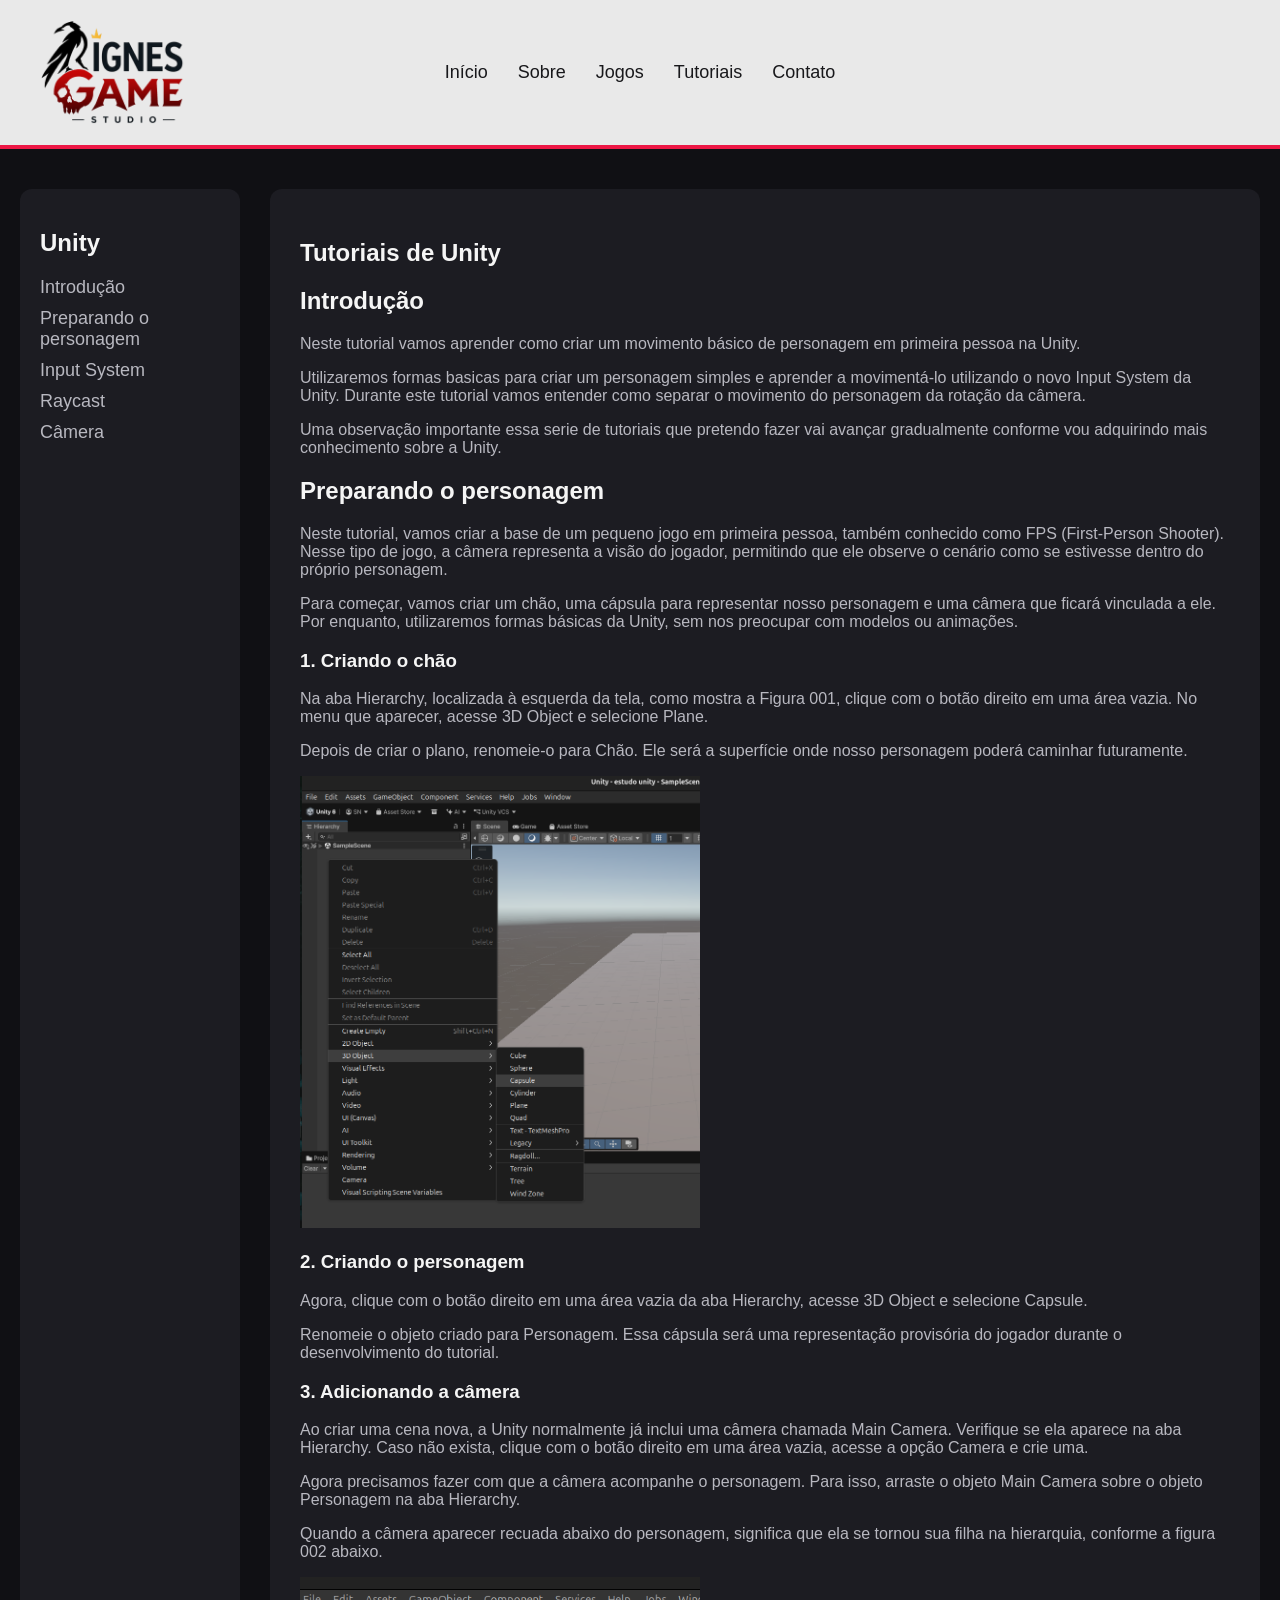
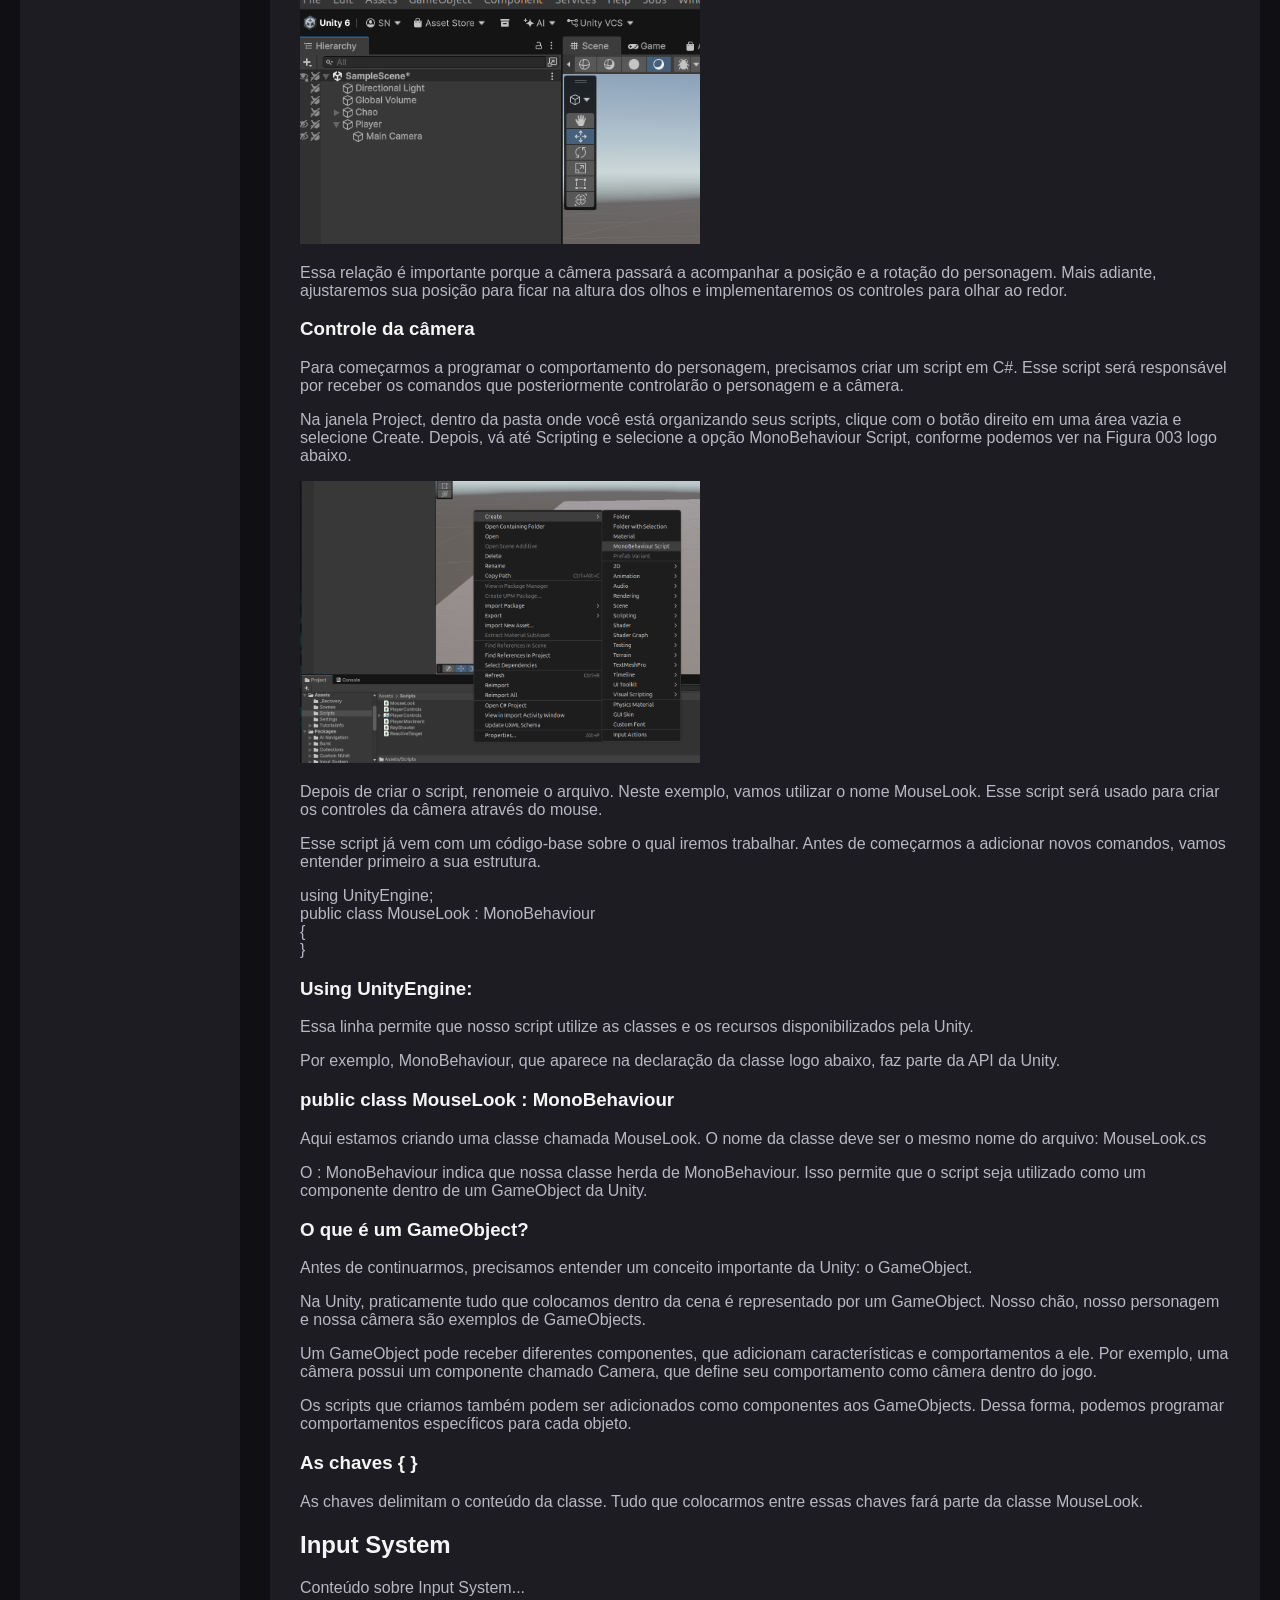
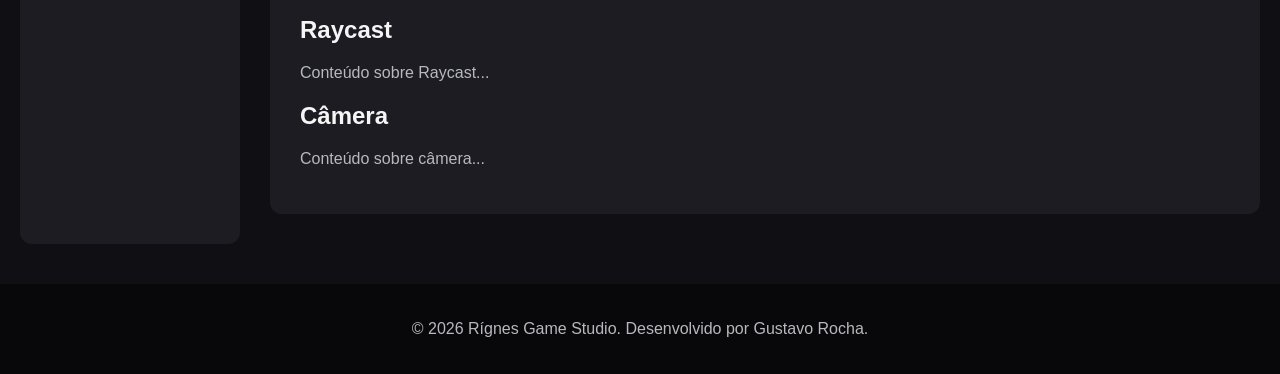
==== tutoriais/unity.html @ b79ad734 "Publica primeira versão do site" ====
<!DOCTYPE html>
<html lang="pt-BR">

<head>
    <meta charset="UTF-8">
    <meta name="viewport" content="width=device-width, initial-scale=1.0">
    <title>Rígnes Game Studio</title>
    <link rel="stylesheet" href="../style.css">
</head>

<body>
    <header>
        <img src="../imagens/logo/logo-rignes.png" alt="logomarca" width="200">
        <nav>
            <a href="../index.html">Início</a>
            <a href="../index.html#sobre">Sobre</a>
            <a href="../index.html#jogos">Jogos</a>
            <a href="unity.html">Tutoriais</a>
            <a href="../index.html#contato">Contato</a>
        </nav>
    </header>

    <main class="pagina-tutorial">
        <aside>
            <h2>Unity</h2>

            <nav>
                <a href="#introducao">Introdução</a>
                <a href="#preparacao">Preparando o personagem</a>
                <a href="#input">Input System</a>
                <a href="#raycast">Raycast</a>
                <a href="#camera">Câmera</a>
            </nav>
        </aside>
        <section>

            <h1>Tutoriais de Unity</h1>

            <h2 id="introducao">Introdução</h2>
            <p>
                Neste tutorial vamos aprender como criar um movimento básico de personagem em primeira pessoa na Unity.
            </p>
            <p>
                Utilizaremos formas basicas para criar um personagem simples e aprender a movimentá-lo utilizando
                o novo Input System da Unity. Durante este tutorial vamos entender como separar o movimento
                do personagem da rotação da câmera.
            </p>
            <p>
                Uma observação importante essa serie de tutoriais que pretendo fazer
                vai avançar gradualmente conforme vou adquirindo mais conhecimento sobre a Unity.
            </p>

            <h2 id="preparacao">Preparando o personagem</h2>

            <p>Neste tutorial, vamos criar a base de um pequeno jogo em primeira pessoa,
                também conhecido como FPS (First-Person Shooter). Nesse tipo de jogo,
                a câmera representa a visão do jogador, permitindo que ele observe o cenário como se estivesse dentro do
                próprio personagem.</p>

            <p>Para começar, vamos criar um chão, uma cápsula para representar nosso personagem e uma câmera que ficará
                vinculada a ele. Por enquanto, utilizaremos formas básicas da Unity, sem nos preocupar com modelos ou
                animações.
            </p>

            <h3>1. Criando o chão</h3>

            <p>Na aba Hierarchy, localizada à esquerda da tela, como mostra a Figura 001, clique com o botão direito em
                uma área vazia. No menu que aparecer, acesse 3D Object e selecione Plane.</p>

            <p>Depois de criar o plano, renomeie-o para Chão. Ele será a superfície onde nosso personagem poderá
                caminhar futuramente.
            </p>

            <img src="../imagens/exemplos/001.png" alt="Figura 001" width="400">

            <h3>2. Criando o personagem</h3>

            <p>Agora, clique com o botão direito em uma área vazia da aba Hierarchy, acesse 3D Object e selecione
                Capsule.</p>

            <p>Renomeie o objeto criado para Personagem. Essa cápsula será uma representação provisória do jogador
                durante o desenvolvimento do tutorial.
            </p>

            <h3>3. Adicionando a câmera</h3>

            <p>Ao criar uma cena nova, a Unity normalmente já inclui uma câmera chamada Main Camera. Verifique se ela
                aparece na aba Hierarchy. Caso não exista, clique com o botão direito em uma área vazia, acesse a opção
                Camera e crie uma.</p>

            <p>Agora precisamos fazer com que a câmera acompanhe o personagem. Para isso, arraste o objeto Main Camera
                sobre o objeto Personagem na aba Hierarchy.</p>

            <p>Quando a câmera aparecer recuada abaixo do personagem, significa que ela se tornou sua filha na
                hierarquia, conforme a figura 002 abaixo.</p>

            <img src="../imagens/exemplos/002.png" alt="Figura 002" width="400">

            <p>Essa relação é importante porque a câmera passará a acompanhar a posição e a rotação do personagem. Mais
                adiante, ajustaremos sua posição para ficar na altura dos olhos e implementaremos os controles para
                olhar ao redor.</p>

            <h3>Controle da câmera</h3>

            <p>Para começarmos a programar o comportamento do personagem, precisamos criar um script em C#. Esse script
                será responsável por receber os comandos que posteriormente controlarão o personagem e a câmera.</p>

            <p>Na janela Project, dentro da pasta onde você está organizando seus scripts, clique com o botão direito em
                uma área vazia e selecione Create. Depois, vá até Scripting e selecione a opção MonoBehaviour Script,
                conforme podemos ver na Figura 003 logo abaixo.

            </p>

            <img src="../imagens/exemplos/003.png" alt="Figura 003" width="400">

            <p>Depois de criar o script, renomeie o arquivo. Neste exemplo, vamos utilizar o nome MouseLook. Esse script
                será usado para criar os controles da câmera através do mouse.</p>

            <p>Esse script já vem com um código-base sobre o qual iremos trabalhar. Antes de começarmos a adicionar
                novos comandos, vamos entender primeiro a sua estrutura.</p>

            <p>using UnityEngine;<br>

                public class MouseLook : MonoBehaviour<br>
                {<br>
                }</p>

            <h3>Using UnityEngine:</h3>

            <p>Essa linha permite que nosso script utilize as classes e os recursos disponibilizados pela Unity.
            </p>

            <p>Por exemplo, MonoBehaviour, que aparece na declaração da classe logo abaixo, faz parte da API da Unity.
            </p>

            <h3>public class MouseLook : MonoBehaviour</h3>

            <p>Aqui estamos criando uma classe chamada MouseLook. O nome da classe deve ser o mesmo nome do arquivo:
                MouseLook.cs</p>

            <p>O : MonoBehaviour indica que nossa classe herda de MonoBehaviour. Isso permite que o script seja
                utilizado como um componente dentro de um GameObject da Unity.</p>

            <h3>O que é um GameObject?</h3>

            <p>Antes de continuarmos, precisamos entender um conceito importante da Unity: o GameObject.</p>

            <p>Na Unity, praticamente tudo que colocamos dentro da cena é representado por um GameObject. Nosso chão,
                nosso personagem e nossa câmera são exemplos de GameObjects.</p>

            <p>Um GameObject pode receber diferentes componentes, que adicionam características e comportamentos a ele.
                Por exemplo, uma câmera possui um componente chamado Camera, que define seu comportamento como câmera
                dentro do jogo.</p>

            <p>Os scripts que criamos também podem ser adicionados como componentes aos GameObjects. Dessa forma,
                podemos programar comportamentos específicos para cada objeto.</p>


            <h3>As chaves { }</h3>

            <p>As chaves delimitam o conteúdo da classe.
                Tudo que colocarmos entre essas chaves fará parte da classe MouseLook.</p>

            <h2 id="input">Input System</h2>
            <p>Conteúdo sobre Input System...</p>

            <h2 id="raycast">Raycast</h2>
            <p>Conteúdo sobre Raycast...</p>

            <h2 id="camera">Câmera</h2>
            <p>Conteúdo sobre câmera...</p>

        </section>

    </main>

    <footer>
        <p>&copy; 2026 Rígnes Game Studio. Desenvolvido por Gustavo Rocha.</p>
    </footer>

</body>

</html>
---- style.css ----
body {
    background-color: #101014;
    color: #f5f5f5;
    margin: 0;
    font-family: Arial, sans-serif;
}

header {
    background-color: #e9e9e9;
    color: #18181b;
    padding: 20px 40px;

    display: grid;
    grid-template-columns: 1fr auto 1fr;
    align-items: center;

    border-bottom: 4px solid #ed1745;
}

header img {
    width: 150px;
    height: auto;
    justify-self: start;
}

nav {
    grid-column: 2;
    display: flex;
    gap: 30px;
}

nav a {
    color: #18181b;
    text-decoration: none;
    font-size: 18px;
}

nav a:hover {
    color: #ed1745;
}

main {
    padding: 40px 20px;
}

#inicio {
    background-image:
        linear-gradient(rgba(0, 0, 0, 0.4),
            rgba(0, 0, 0, 0.4)),
        url("imagens/capa/portal-of-darkness.png");

    background-size: contain;
    background-position: center;
    background-repeat: no-repeat;
    background-color: #101014;

    width: 100%;
    max-width: 1200px;
    aspect-ratio: 16 / 9;
    padding: 0;
    box-sizing: border-box;

    display: flex;
    flex-direction: column;
    justify-content: center;
    align-items: center;

    text-align: center;
}

section {
    background-color: #1c1c22;
    padding: 30px;
    margin: 0 auto 30px;
    max-width: 1100px;
    border-radius: 12px;
}

.carrossel {
    display: flex;
    align-items: center;
    justify-content: center;
    gap: 15px;
}

.carrossel img {
    width: min(900px, 70vw);
    height: 400px;
    object-fit: contain;
}

.carrossel button {
    background-color: #ed1745;
    color: white;
    border: none;
    border-radius: 8px;
    font-size: 1rem;
    padding: 10px 16px;
    cursor: pointer;
}

.carrossel button:hover {
    background-color: #bd0f35;
}

h1,
h2,
h3 {
    color: #f5f5f5;
}

section p,
section li {
    color: #b8b8c0;
}

footer {
    background-color: #08080a;
    color: #b8b8c0;
    padding: 20px;
    text-align: center;
}

aside {
    background-color: #1c1c22;
    padding: 20px;
    border-radius: 12px;
}

aside nav {
    display: flex;
    flex-direction: column;
    gap: 10px;

    position: sticky;
    top: 20px;
    height: fit-content;
}

aside nav a {
    color: #b8b8c0;
    text-decoration: none;
}

aside nav a:hover {
    color: #ed1745;
}

.pagina-tutorial {
    display: grid;
    grid-template-columns: 220px 1fr;
    gap: 30px;
}
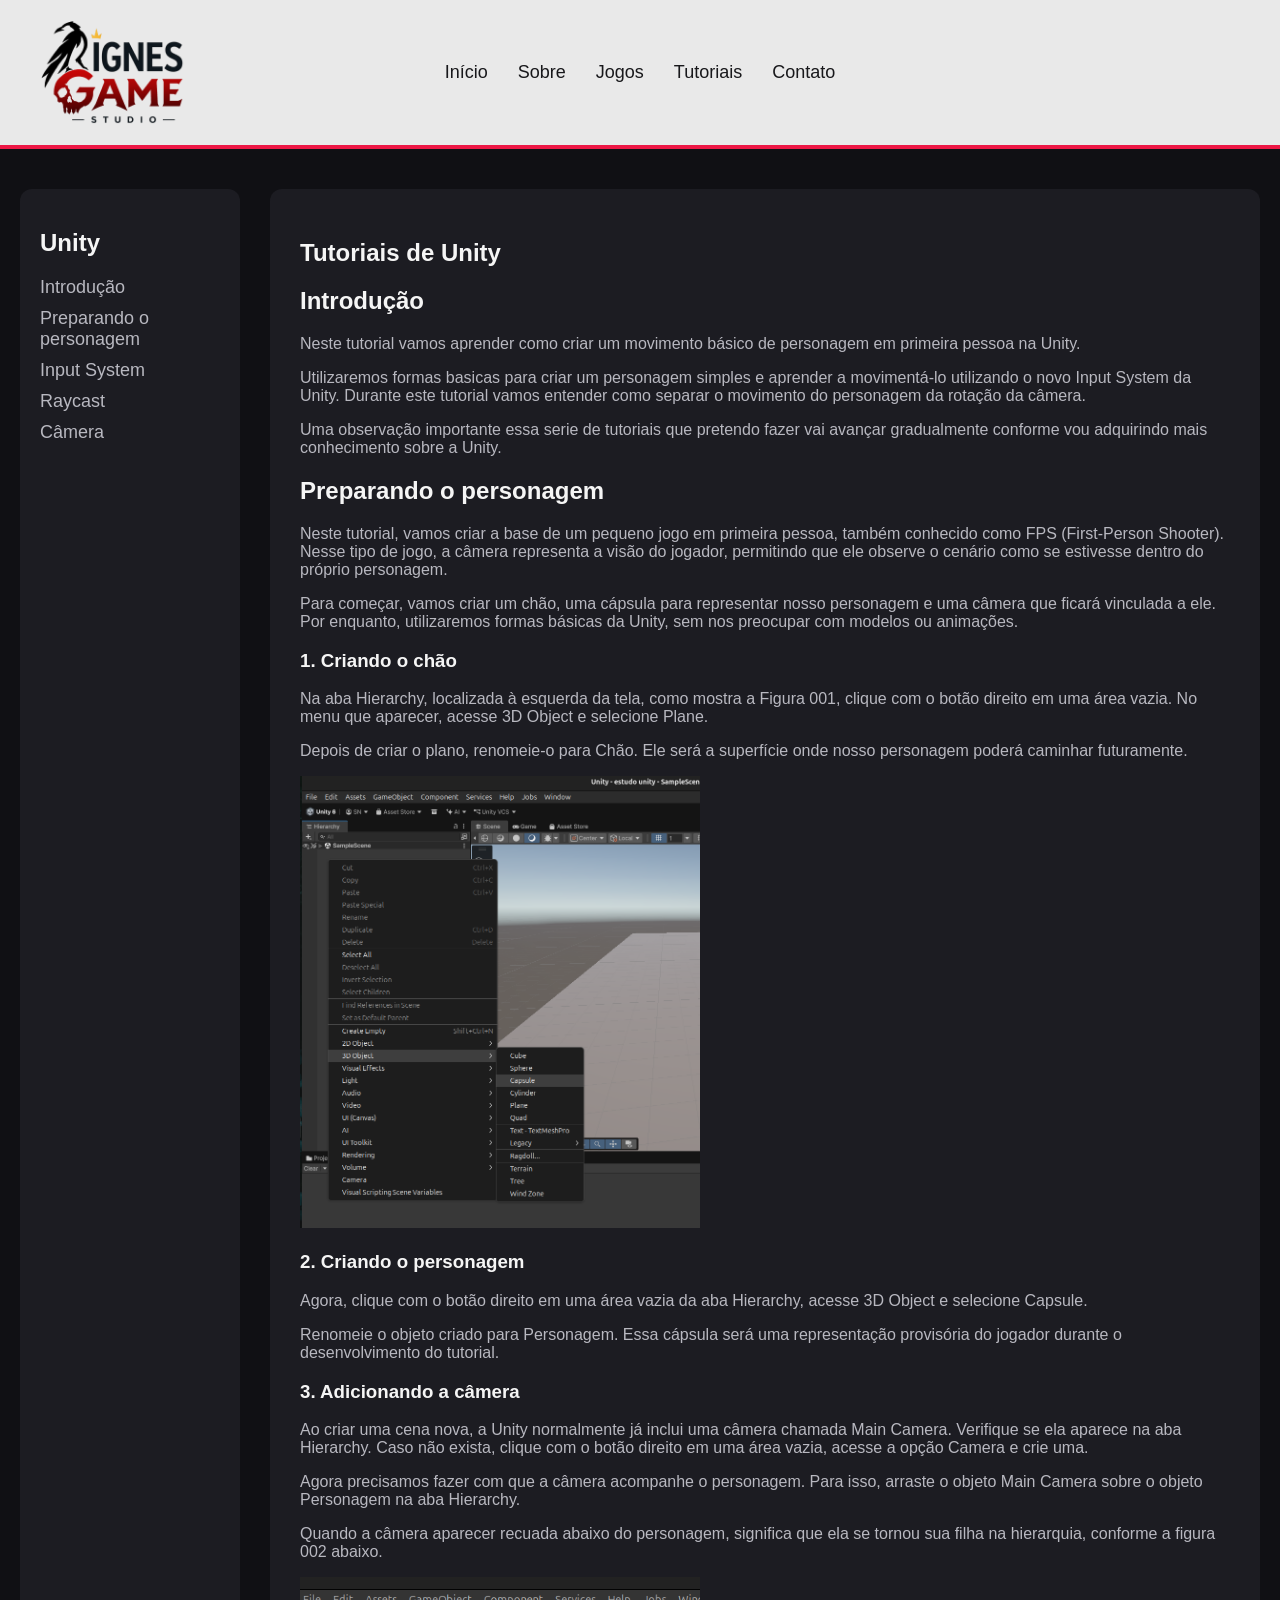
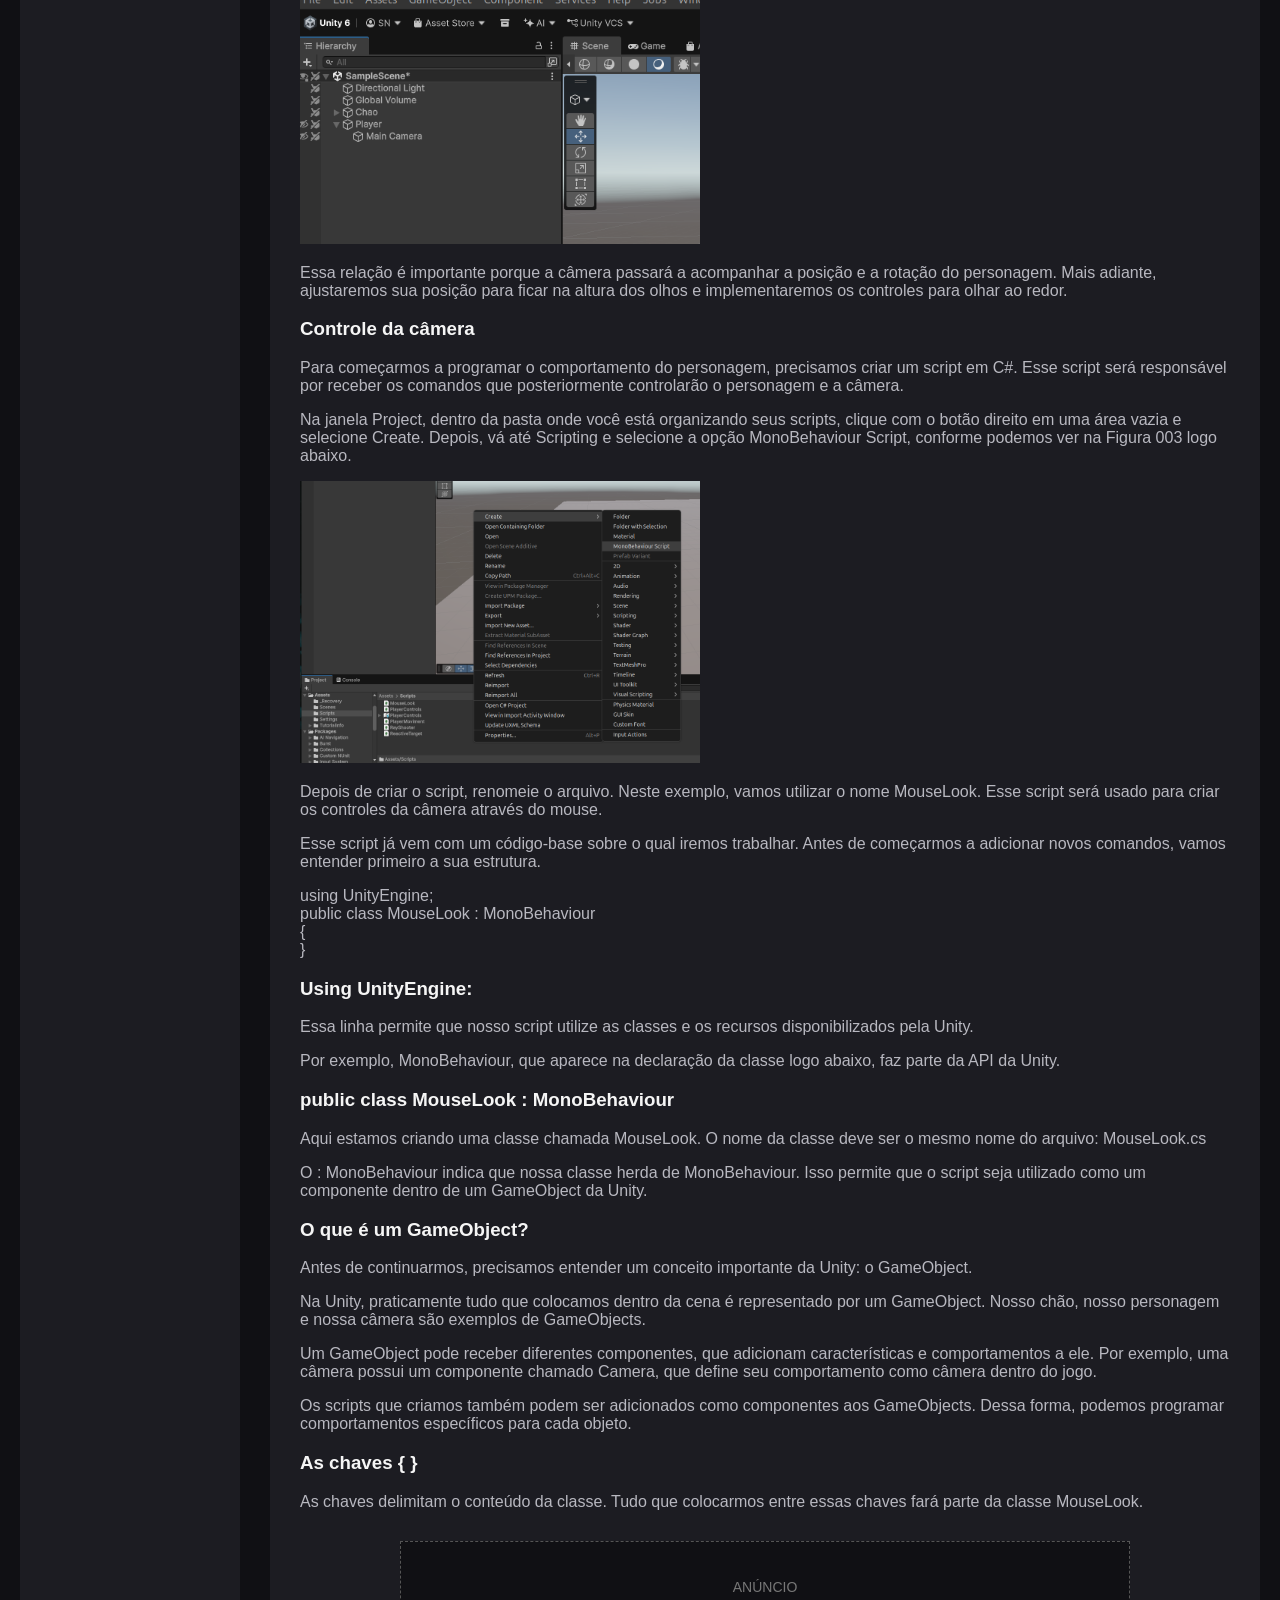
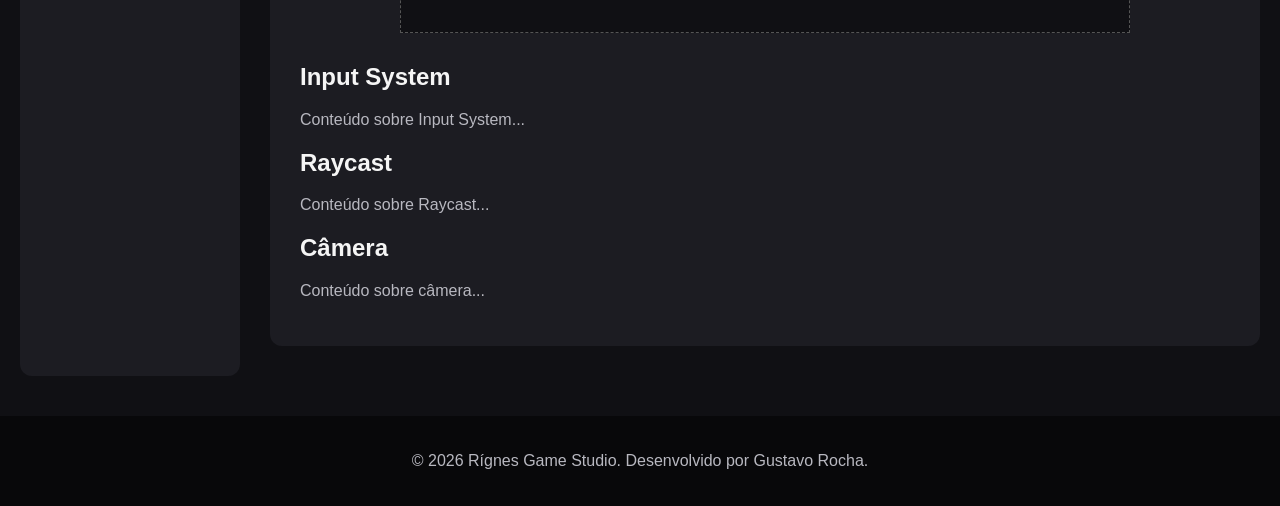
==== commit 62756285: "teste anuncio" ====
--- a/tutoriais/unity.html
+++ b/tutoriais/unity.html
@@ -21,6 +21,9 @@
     </header>
 
     <main class="pagina-tutorial">
+
+        <button class="botao-menu">☰</button>
+
         <aside>
             <h2>Unity</h2>
 
@@ -161,6 +164,10 @@
             <p>As chaves delimitam o conteúdo da classe.
                 Tudo que colocarmos entre essas chaves fará parte da classe MouseLook.</p>
 
+            <div class="espaco-anuncio">
+                <span>ANÚNCIO</span>
+            </div>
+
             <h2 id="input">Input System</h2>
             <p>Conteúdo sobre Input System...</p>
 
@@ -177,7 +184,7 @@
     <footer>
         <p>&copy; 2026 Rígnes Game Studio. Desenvolvido por Gustavo Rocha.</p>
     </footer>
-
+    <script src="../script.js"></script>
 </body>
 
 </html>
--- a/style.css
+++ b/style.css
@@ -74,6 +74,7 @@
     margin: 0 auto 30px;
     max-width: 1100px;
     border-radius: 12px;
+    box-sizing: border-box;
 }
 
 .carrossel {
@@ -121,6 +122,10 @@
     text-align: center;
 }
 
+.botao-menu {
+    display: none;
+}
+
 aside {
     background-color: #1c1c22;
     padding: 20px;
@@ -150,4 +155,127 @@
     display: grid;
     grid-template-columns: 220px 1fr;
     gap: 30px;
+}
+
+.espaco-anuncio {
+    width: 100%;
+    max-width: 728px;
+    min-height: 90px;
+    margin: 30px auto;
+    background-color: #101014;
+    border: 1px dashed #555;
+
+    display: flex;
+    align-items: center;
+    justify-content: center;
+}
+
+.espaco-anuncio span {
+    color: #777;
+    font-size: 14px;
+}
+
+@media (max-width: 768px) {
+
+    header {
+        grid-template-columns: 1fr;
+        justify-items: center;
+        gap: 20px;
+    }
+
+    header img {
+        justify-self: center;
+    }
+
+    nav {
+        grid-column: 1;
+        justify-content: center;
+        flex-wrap: wrap;
+        gap: 15px;
+    }
+
+    section {
+        padding: 20px;
+        margin-bottom: 20px;
+    }
+
+    .carrossel {
+        display: grid;
+        grid-template-columns: 1fr 1fr;
+        grid-template-areas:
+            "imagem imagem"
+            "anterior proximo";
+        gap: 10px;
+    }
+
+    #imagemDoSite {
+        grid-area: imagem;
+        width: 100%;
+        height: 250px;
+    }
+
+    #botaoAnterior {
+        grid-area: anterior;
+    }
+
+    #botaoProximo {
+        grid-area: proximo;
+    }
+
+    .carrossel button {
+        padding: 8px 12px;
+        font-size: 0.9rem;
+    }
+
+    .pagina-tutorial {
+        display: block;
+    }
+
+    .botao-menu {
+        display: block;
+        position: fixed;
+        top: 80px;
+        left: 0;
+        z-index: 1001;
+
+        background-color: #ed1745;
+        color: white;
+        border: none;
+        border-radius: 0 8px 8px 0;
+
+        padding: 8px 10px;
+        font-size: 18px;
+        cursor: pointer;
+    }
+
+    aside {
+        position: fixed;
+        top: 0;
+        left: -260px;
+
+        width: 220px;
+        height: 100vh;
+        box-sizing: border-box;
+
+        z-index: 1000;
+
+        transition: left 0.3s ease;
+    }
+
+    aside.menu-aberto {
+        left: 0;
+    }
+
+    aside nav {
+        position: static;
+    }
+
+    body {
+        overflow-x: hidden;
+    }
+
+    .pagina-tutorial img {
+        max-width: 100%;
+        height: auto;
+    }
 }
